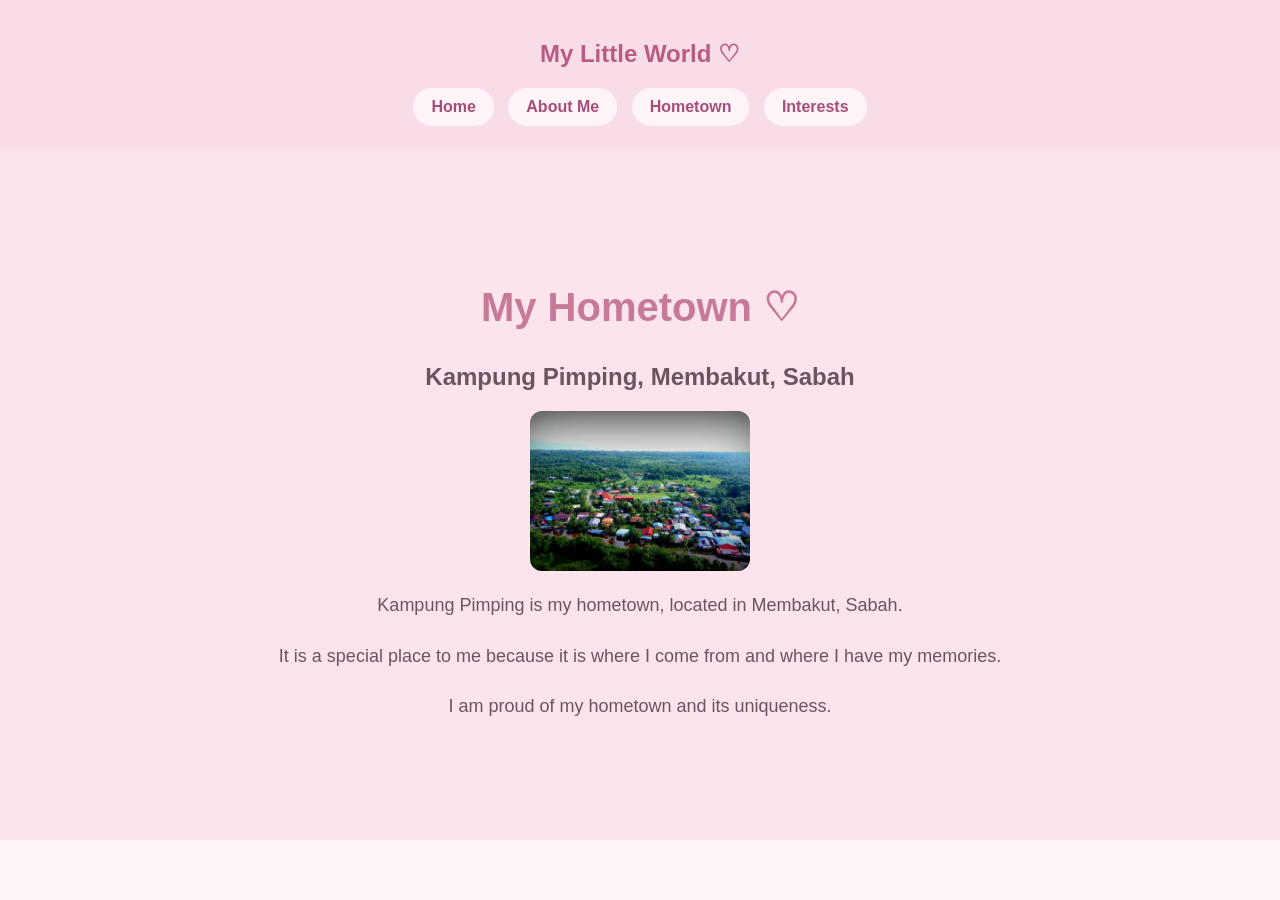
==== hometown.html @ 3a15216f "Add files via upload" ====
<!DOCTYPE html>
<html lang="en">
<head>
    <meta charset="UTF-8">
    <meta name="viewport" content="width=device-width, initial-scale=1.0">
    <title>My Hometown</title>
    <link rel="stylesheet" href="style.css">
</head>

<body>

<header>
    <h2>My Little World ♡</h2>

    <nav>
        <a href="index.html">Home</a>
        <a href="about.html">About Me</a>
        <a href="hometown.html">Hometown</a>
        <a href="interests.html">Interests</a>
    </nav>
</header>

<section class="home">

    <h1>My Hometown ♡</h1>

    <h2>Kampung Pimping, Membakut, Sabah</h2>

    <img src="image/hometown.jpg" alt="Kampung Pimping, Membakut" class="interest-img">

    <p>
        Kampung Pimping is my hometown, located in
        Membakut, Sabah.
    </p>

    <p>
        It is a special place to me because it is where
        I come from and where I have my memories.
    </p>

    <p>
        I am proud of my hometown and its uniqueness.
    </p>

</section>

</body>
</html>
---- style.css ----
/* GENERAL STYLE */
body {
    margin: 0;
    padding: 0;
    font-family: Arial, sans-serif;
    background-color: #fff5f8;
    color: #6d5360;
    text-align: center;
}

/* MAIN HEADING */
h1 {
    color: #c77998;
    font-size: 40px;
}

/* PARAGRAPH */
p {
    font-size: 18px;
    line-height: 1.8;
}

/* HOME SECTION */
.home {
    padding: 100px 20px;
    background-color: #fce4ec;
}

/* NAVIGATION MENU */
header {
    background-color: #f8dce8;
    padding: 20px;
    text-align: center;
}

header h2 {
    color: #b85c83;
    margin-bottom: 15px;
}

nav a {
    text-decoration: none;
    color: #a64d79;
    background-color: #fff5f8;
    padding: 10px 18px;
    margin: 5px;
    border-radius: 20px;
    display: inline-block;
    font-weight: bold;
}

nav a:hover {
    background-color: #e8a9c4;
    color: white;
}

.interest-card {
    background-color: #fff0f5;
    padding: 25px;
    margin: 20px auto;
    max-width: 500px;
    border-radius: 20px;
    border: 1px solid #f2c5d7;
    text-align: center;
}

.interest-card h2 {
    color: #b85c83;
    font-size: 24px;
}

.interest-card p {
    color: #66545d;
    font-size: 16px;
}

.interest-img {
    width: 220px;
    height: 160px;
    object-fit: cover;
    border-radius: 12px;
    display: block;
    margin: 15px auto;
    max-width: 100%;
}

.profile-img {
    width: 230px;
    height: auto;
    object-fit: contain;
    display: block;
    margin: 20px auto;
    border-radius: 15px;
}
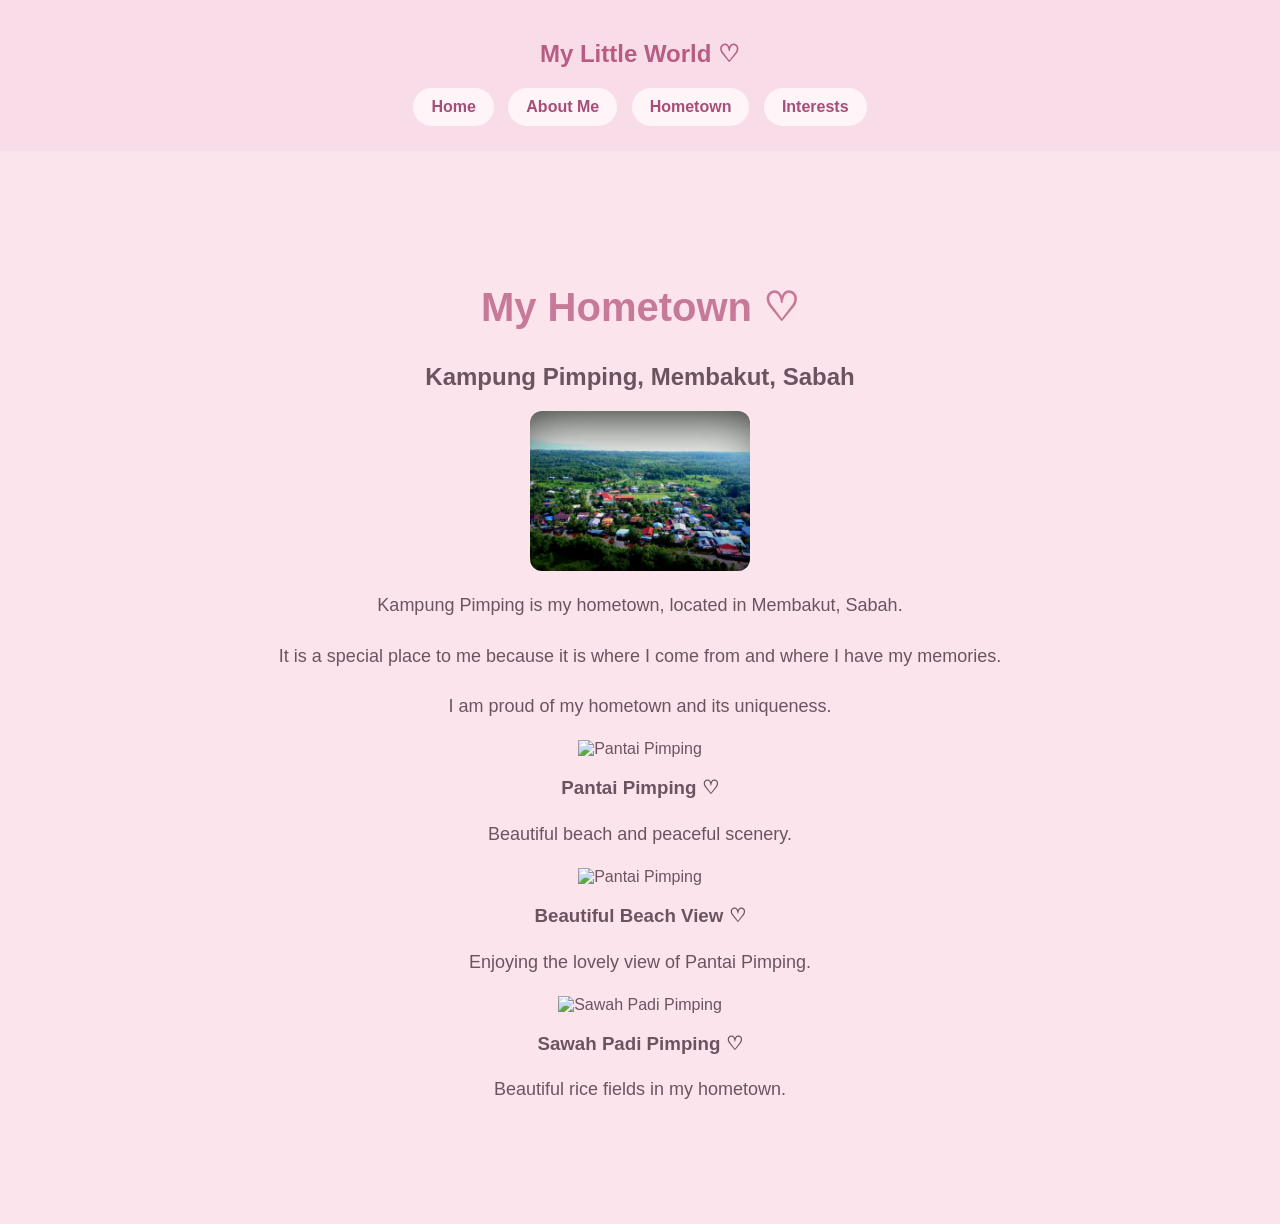
==== commit 6677d463: "hometown.html" ====
--- a/hometown.html
+++ b/hometown.html
@@ -26,7 +26,9 @@
 
     <h2>Kampung Pimping, Membakut, Sabah</h2>
 
-    <img src="image/hometown.jpg" alt="Kampung Pimping, Membakut" class="interest-img">
+    <img src="image/hometown.jpg"
+         alt="Kampung Pimping, Membakut"
+         class="interest-img">
 
     <p>
         Kampung Pimping is my hometown, located in
@@ -42,7 +44,32 @@
         I am proud of my hometown and its uniqueness.
     </p>
 
+    <div class="hometown-gallery">
+
+        <div class="gallery-card">
+            <img src="image/pantai-pimping-1.jpeg"
+                 alt="Pantai Pimping">
+            <h3>Pantai Pimping ♡</h3>
+            <p>Beautiful beach and peaceful scenery.</p>
+        </div>
+
+        <div class="gallery-card">
+            <img src="image/pantai-pimping-2.jpeg"
+                 alt="Pantai Pimping">
+            <h3>Beautiful Beach View ♡</h3>
+            <p>Enjoying the lovely view of Pantai Pimping.</p>
+        </div>
+
+        <div class="gallery-card">
+            <img src="image/sawah-padi-pimping.jpeg"
+                 alt="Sawah Padi Pimping">
+            <h3>Sawah Padi Pimping ♡</h3>
+            <p>Beautiful rice fields in my hometown.</p>
+        </div>
+
+    </div>
+
 </section>
 
 </body>
-</html>+</html>
